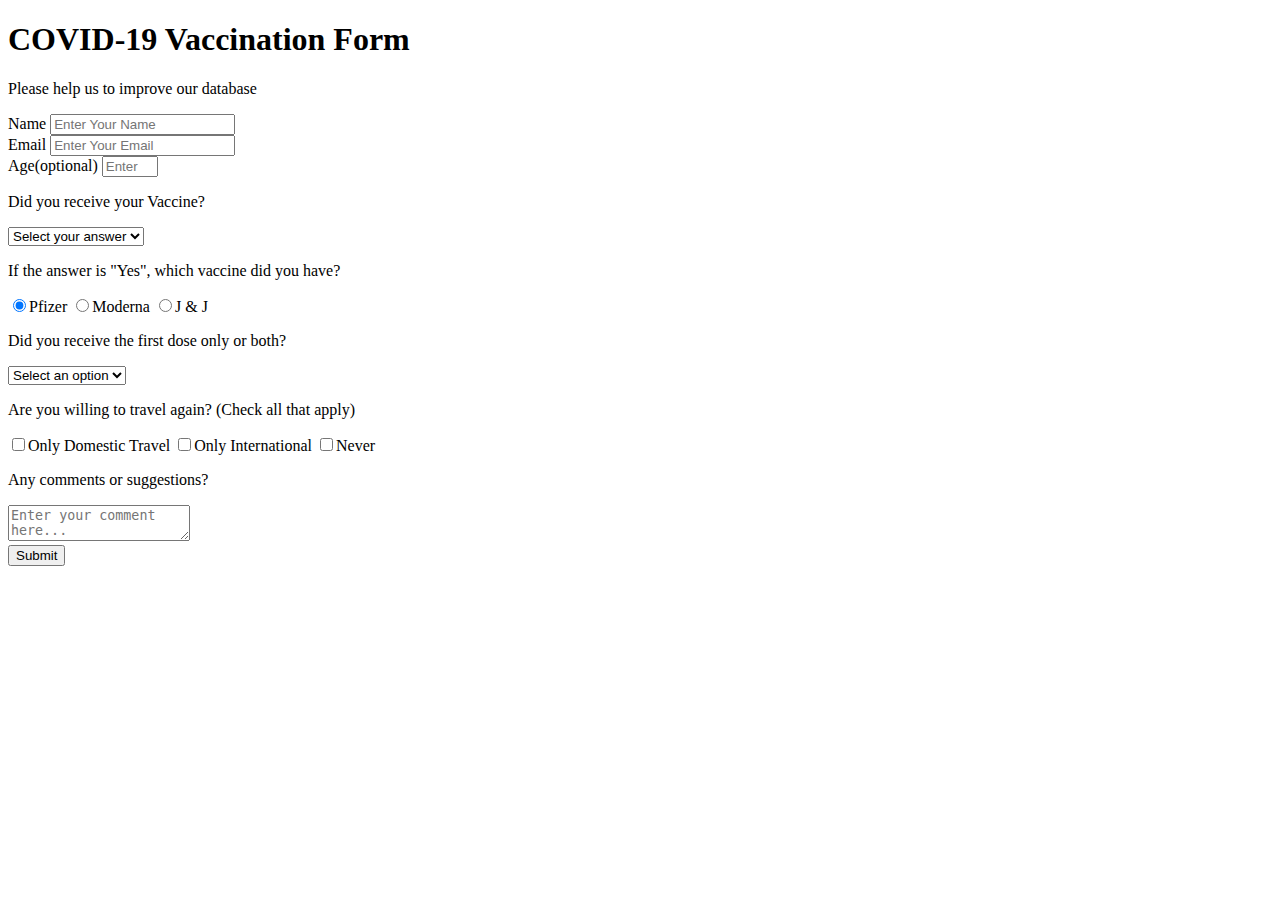
==== survey-form/index.html @ e1df4627 "combine projects" ====
<!DOCTYPE html>
<html lang="en">
  <head>
    <meta charset="UTF-8" />
    <meta http-equiv="X-UA-Compatible" content="IE=edge" />
    <meta name="viewport" content="width=device-width, initial-scale=1.0" />
    <title>Survey Form</title>
    <link rel="stylesheet" href="/public/styles.css" />
  </head>
  <body>
    <div class="container">
      <header class="header">
        <h1 id="title" class="text-center">COVID-19 Vaccination Form</h1>
        <p id="description" class="description text-center">
          Please help us to improve our database
        </p>
      </header>
      <form id="survey-form">
        <div class="form-group">
          <label id="name-label" for="name">Name</label>
          <input
            type="text"
            name="name"
            id="name"
            class="form-control"
            placeholder="Enter Your Name"
            required
          />
        </div>

        <div class="form-group">
          <label id="email-label" for="email">Email</label>
          <input
            type="email"
            name="email"
            id="email"
            class="form-control"
            placeholder="Enter Your Email"
            required
          />
        </div>
        <div class="form-group">
          <label id="number-label" for="number"
            >Age<span class="clue">(optional)</span>
          </label>
          <input
            type="number"
            name="age"
            id="number"
            class="form-control"
            min="0"
            max="99"
            placeholder="Enter Your Age"
            required
          />
        </div>
        <div class="form-group">
          <p>Did you receive your Vaccine?</p>
          <select name="answer" id="dropdown" class="form-control" required>
            <option disabled selected value>Select your answer</option>
            <option value="yes">Yes</option>
            <option value="no">No</option>
          </select>
        </div>
        <div class="form-group">
          <p>If the answer is "Yes", which vaccine did you have?</p>
          <label>
            <input
              type="radio"
              name="vaccine-choice"
              value="pfizer"
              class="input-radio"
              checked
            />Pfizer
          </label>
          <label>
            <input
              type="radio"
              name="vaccine-choice"
              value="Moderna"
              class="input-radio"
            />Moderna
          </label>
          <label>
            <input
              type="radio"
              name="vaccine-choice"
              value="J & J"
              class="input-radio"
            />J & J
          </label>
        </div>
        <div class="form-group">
          <p>Did you receive the first dose only or both?</p>
          <select id="dose" name="dose" class="form-control" required>
            <option disabled selected value>Select an option</option>
            <option value="first">First Dose</option>
            <option value="both">Both</option>
          </select>
        </div>
        <div class="form-group">
          <p>
            Are you willing to travel again?
            <span class="clue">(Check all that apply)</span>
          </p>
          <label
            ><input
              name="prefer"
              value="domestic"
              type="checkbox"
              class="input-checkbox"
            />Only Domestic Travel</label
          >
          <label
            ><input
              name="prefer"
              value="international"
              type="checkbox"
              class="input-checkbox"
            />Only International</label
          >
          <label
            ><input
              name="prefer"
              value="never"
              type="checkbox"
              class="input-checkbox"
            />Never</label
          >
        </div>
        <div class="form-group">
          <p>Any comments or suggestions?</p>
          <textarea
            id="comments"
            class="input-textarea"
            name="comment"
            placeholder="Enter your comment here..."
          ></textarea>
          <div class="form-group">
            <button type="submit" class="submit-button" id="submit">
              Submit
            </button>
          </div>
        </div>
      </form>
    </div>
    <script src="https://cdn.freecodecamp.org/testable-projects-fcc/v1/bundle.js"></script>
  </body>
</html>
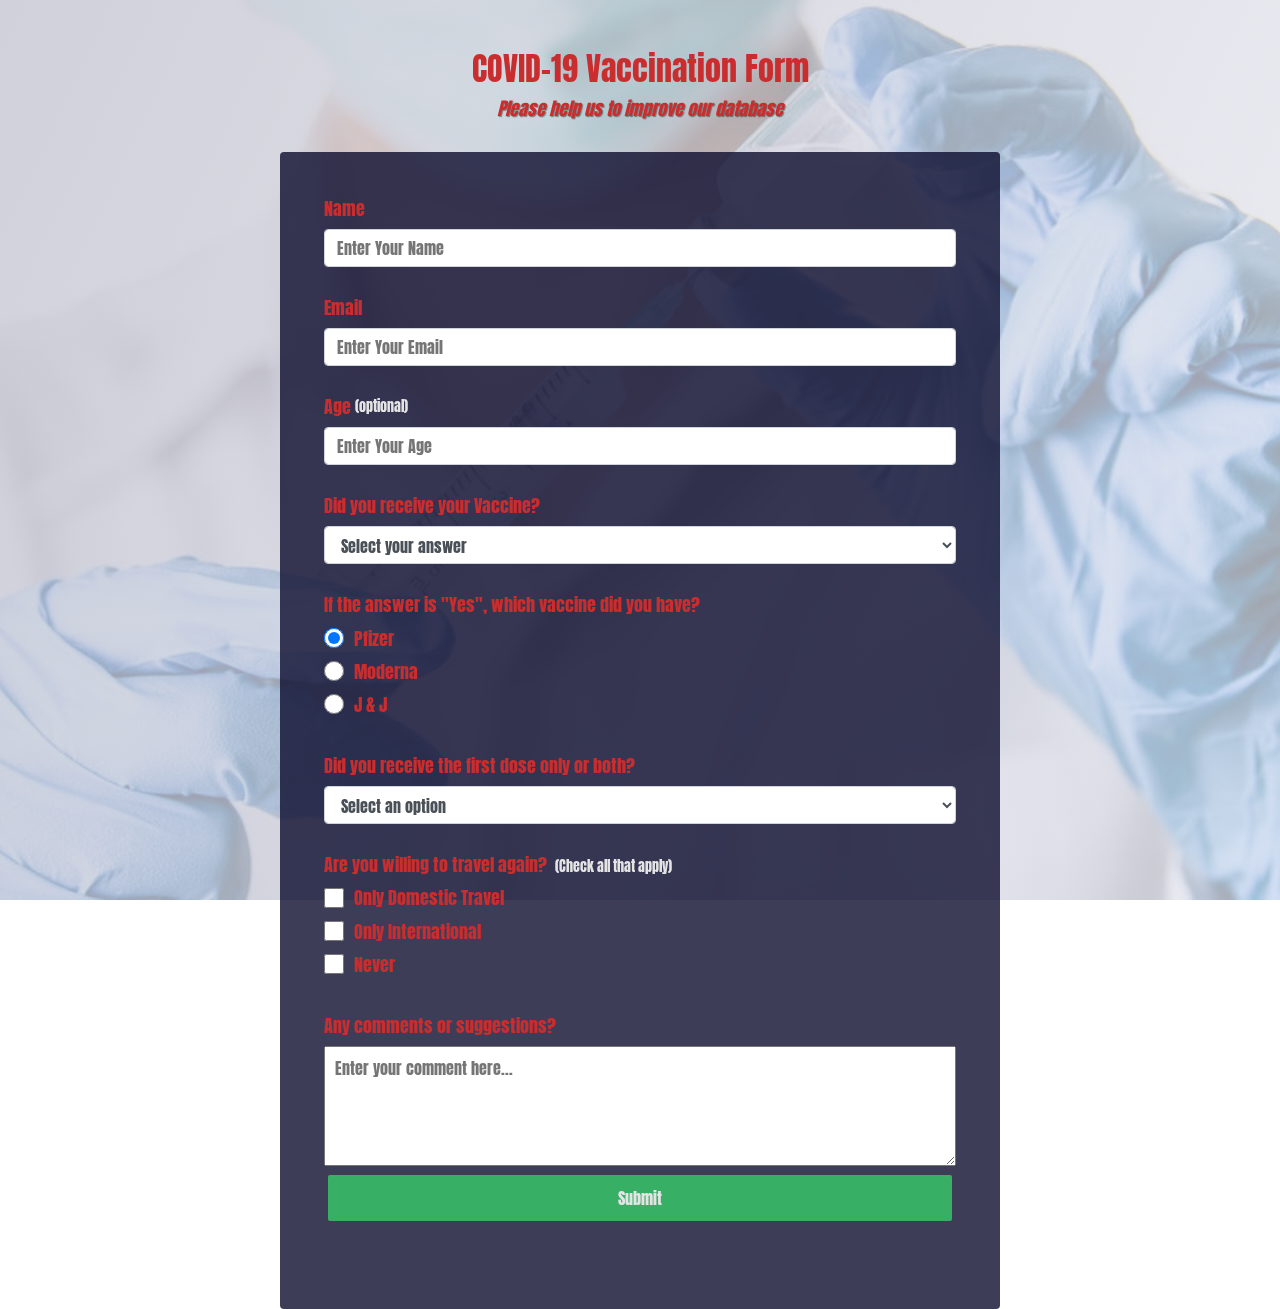
==== commit da8a647f: "update styling" ====
--- a/survey-form/index.html
+++ b/survey-form/index.html
@@ -5,7 +5,7 @@
     <meta http-equiv="X-UA-Compatible" content="IE=edge" />
     <meta name="viewport" content="width=device-width, initial-scale=1.0" />
     <title>Survey Form</title>
-    <link rel="stylesheet" href="/public/styles.css" />
+    <link rel="stylesheet" href="public/styles.css" />
   </head>
   <body>
     <div class="container">
--- a/survey-form/public/styles.css
+++ b/survey-form/public/styles.css
@@ -0,0 +1,182 @@
+@import url("https://fonts.googleapis.com/css2?family=Anton&display=swap");
+
+:root {
+  --color-white: #ca2d2d;
+  --color-darkblue: #1b1b32;
+  --color-darkblue-alpha: rgba(12, 12, 46, 0.8);
+  --color-green: #37af65;
+}
+
+*,
+*::before,
+*::after {
+  box-sizing: border-box;
+}
+
+body {
+  font-family: "Anton", sans-serif;
+  font-size: 1rem;
+  font-weight: 400;
+  line-height: 1.4;
+  color: var(--color-white);
+  margin: 0;
+}
+
+/* mobile friendly alternative to using background-attachment: fixed */
+body::before {
+  content: "";
+  position: fixed;
+  top: 0;
+  left: 0;
+  height: 100%;
+  width: 100%;
+  z-index: -1;
+  background: var(--color-darkblue);
+  background-image: linear-gradient(
+      115deg,
+      rgba(197, 197, 209, 0.8),
+      rgba(231, 231, 240, 0.7)
+    ),
+    url(/survey-form/public/images/vaccine.jpeg);
+  background-size: cover;
+  background-repeat: no-repeat;
+  background-position: center;
+  background-attachment: fixed;
+}
+
+h1 {
+  font-weight: 400;
+  line-height: 1.2;
+}
+
+p {
+  font-size: 1.125rem;
+}
+
+h1,
+p {
+  margin-top: 0;
+  margin-bottom: 0.5rem;
+}
+
+label {
+  display: flex;
+  align-items: center;
+  font-size: 1.125rem;
+  margin-bottom: 0.5rem;
+}
+
+input,
+button,
+select,
+textarea {
+  margin: 0;
+  font-family: inherit;
+  font-size: inherit;
+  line-height: inherit;
+}
+
+button {
+  border: none;
+}
+
+.container {
+  width: 100%;
+  margin: 3.125rem auto 0 auto;
+}
+
+@media (min-width: 576px) {
+  .container {
+    max-width: 540px;
+  }
+}
+
+@media (min-width: 768px) {
+  .container {
+    max-width: 720px;
+  }
+}
+
+.header {
+  padding: 0 0.625rem;
+  margin-bottom: 1.875rem;
+}
+
+.description {
+  font-style: italic;
+  font-weight: 200;
+  text-shadow: 1px 1px 1px rgba(0, 0, 0, 0.4);
+}
+
+.clue {
+  margin-left: 0.25rem;
+  font-size: 0.9rem;
+  color: #e4e4e4;
+}
+
+.text-center {
+  text-align: center;
+}
+
+/* form */
+
+form {
+  background: var(--color-darkblue-alpha);
+  padding: 2.5rem 0.625rem;
+  border-radius: 0.25rem;
+}
+
+@media (min-width: 480px) {
+  form {
+    padding: 2.5rem;
+  }
+}
+
+.form-group {
+  margin: 0 auto 1.25rem auto;
+  padding: 0.25rem;
+}
+
+.form-control {
+  display: block;
+  width: 100%;
+  height: 2.375rem;
+  padding: 0.375rem 0.75rem;
+  color: #495057;
+  background-color: #fff;
+  background-clip: padding-box;
+  border: 1px solid #ced4da;
+  border-radius: 0.25rem;
+  transition: border-color 0.15s ease-in-out, box-shadow 0.15s ease-in-out;
+}
+
+.form-control:focus {
+  border-color: #80bdff;
+  outline: 0;
+  box-shadow: 0 0 0 0.2rem rgba(0, 123, 255, 0.25);
+}
+
+.input-radio,
+.input-checkbox {
+  display: inline-block;
+  margin-right: 0.625rem;
+  min-height: 1.25rem;
+  min-width: 1.25rem;
+}
+
+.input-textarea {
+  min-height: 120px;
+  width: 100%;
+  padding: 0.625rem;
+  resize: vertical;
+}
+
+.submit-button {
+  display: block;
+  width: 100%;
+  padding: 0.75rem;
+  background: var(--color-green);
+  color: #e4e4e4;
+  border-radius: 2px;
+  cursor: pointer;
+}
